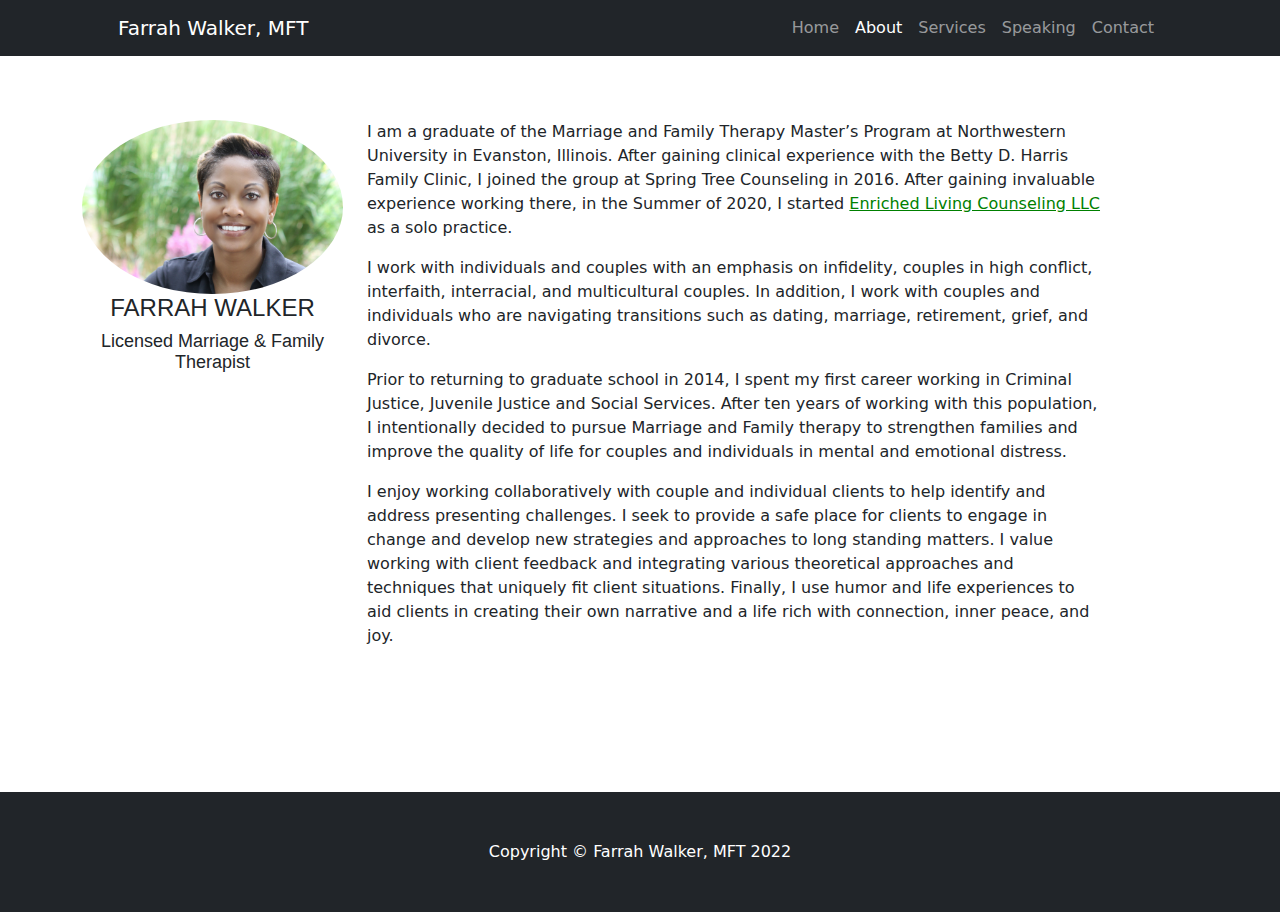
==== about.html @ 09349274 "new site" ====
<!DOCTYPE html>
<html lang="en">
    <head>
        <meta charset="utf-8" />
        <meta name="viewport" content="width=device-width, initial-scale=1, shrink-to-fit=no" />
        <meta name="description" content="" />
        <meta name="author" content="" />
        <title>Farrah Walker, MFT</title>
        <!-- Favicon-->
        <link rel="icon" type="image/x-icon" href="assets/favicon.ico" />
        <!-- Core theme CSS (includes Bootstrap)-->
        <link href="css/styles.css" rel="stylesheet" />
        <link href="css/custom.css" rel="stylesheet" />
    </head>
    <body>
        <!-- Responsive navbar-->
        <nav class="navbar navbar-expand-lg navbar-dark bg-dark">
            <div class="container px-5">
                <a class="navbar-brand" href="#!">Farrah Walker, MFT</a>
                <button class="navbar-toggler" type="button" data-bs-toggle="collapse" data-bs-target="#navbarSupportedContent" aria-controls="navbarSupportedContent" aria-expanded="false" aria-label="Toggle navigation"><span class="navbar-toggler-icon"></span></button>
                <div class="collapse navbar-collapse" id="navbarSupportedContent">
                    <ul class="navbar-nav ms-auto mb-2 mb-lg-0">
                        <li class="nav-item"><a class="nav-link" href="index.html">Home</a></li>
                        <li class="nav-item"><a class="nav-link active" aria-current="page" href="#">About</a></li>
                        <li class="nav-item"><a class="nav-link" href="services.html">Services</a></li>
                        <li class="nav-item"><a class="nav-link" href="speaking.html">Speaking</a></li>
                        <li class="nav-item"><a class="nav-link" href="contact.html">Contact</a></li>
                    </ul>
                </div>
            </div>
        </nav>
        <!-- Page Content-->
        <div class="container home">
            <div class="row">
                <div class="col-md-3 justify-content-md-center" >
                    <img class="rounded-circle" src="img/header.jpg" width="100%" alt="farrah with short hair, smiling and wearing glasses"></img>
                    <h1 class="text-center">Farrah Walker</h1>
                    <h2 class="text-center">Licensed Marriage & Family Therapist</h2>
                </div> <!-- end image column-->

                <div class="col-md-8">
                    <p class="text-faded">
                        I am a graduate of the Marriage and Family Therapy Master’s Program at Northwestern University in Evanston, Illinois. After gaining clinical experience with the Betty D. Harris Family Clinic, I joined the group at Spring Tree Counseling in 2016. After gaining invaluable experience working there, in the Summer of 2020, I started <a href="https://enrichedlivingcounseling.com/">Enriched Living Counseling LLC</a> as a solo practice. 
                    </p>    

                    <p class="text-faded">
                        I work with individuals and couples with an emphasis on infidelity, couples in high conflict, interfaith, interracial, and multicultural couples. In addition, I work with couples and individuals who are navigating transitions such as dating, marriage, retirement, grief, and divorce. 
                    </p>

                    <p class="text-faded">
                        Prior to returning to graduate school in 2014, I spent my first career working in Criminal Justice, Juvenile Justice and Social Services.  After ten years of working with this population, I intentionally decided to pursue Marriage and Family therapy to strengthen families and improve the quality of life for couples and individuals in mental and emotional distress.  
                    </p>

                    <p class="text-faded">
                        I enjoy working collaboratively with couple and individual clients to help identify and address presenting challenges. I seek to provide a safe place for clients to engage in change and develop new strategies and approaches to long standing matters. I value working with client feedback and integrating various theoretical approaches and techniques that uniquely fit client situations. Finally, I use humor and life experiences to aid clients in creating their own narrative and a life rich with connection, inner peace, and joy.  
                    </p>
                </div>
            </div>
        </div>
        </div>
        <!-- Footer-->
        <footer class="py-5 bg-dark">
            <div class="container px-4 px-lg-5"><p class="m-0 text-center text-white">Copyright &copy; Farrah Walker, MFT 2022</p></div>
        </footer>
        <!-- Bootstrap core JS-->
        <script src="https://cdn.jsdelivr.net/npm/bootstrap@5.1.3/dist/js/bootstrap.bundle.min.js"></script>
        <!-- Core theme JS-->
        <script src="js/scripts.js"></script>
    </body>
</html>
---- css/custom.css ----
.home{
   padding-top: 5%; 
   padding-bottom: 10%;
}
.home-cards{
    padding-top: 2%;
}
p.highlight-text{
    font-size: x-large;
}
h1, h2, h3{
    font-family: "Segoe UI", Arial, sans-serif;
}
h1{
    font-size: x-large;
    text-transform: uppercase;
}
h2{
    font-size: large;
}
h3{

    font-weight:  normal;
}
a{
    color:  green;
}
a:hover{
    background: black;
    color:  white;
}
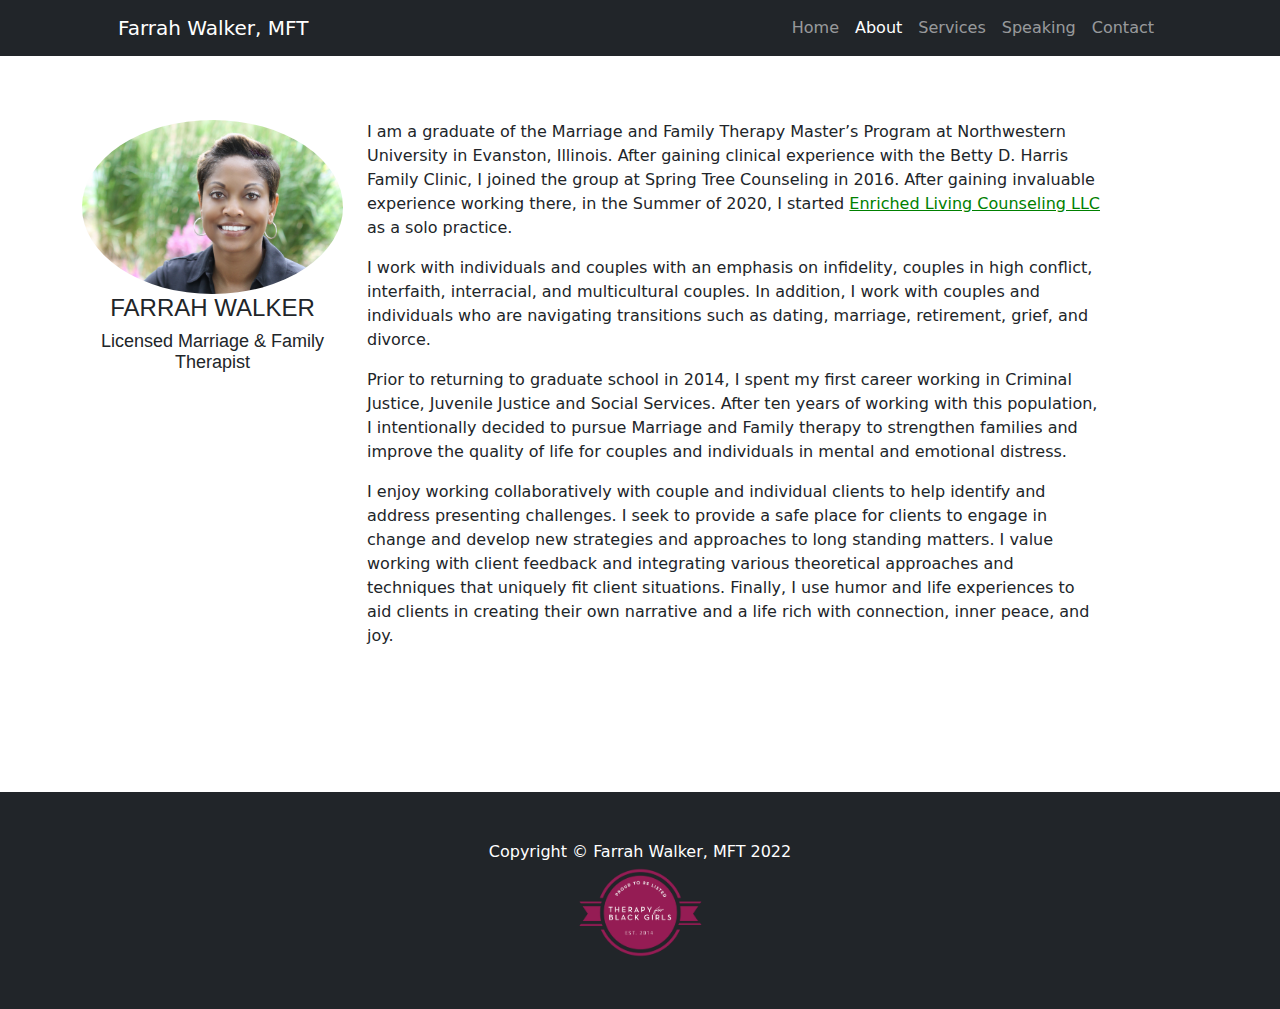
==== commit df282c2c: "logo in footer, spelled out email" ====
--- a/about.html
+++ b/about.html
@@ -20,11 +20,11 @@
                 <button class="navbar-toggler" type="button" data-bs-toggle="collapse" data-bs-target="#navbarSupportedContent" aria-controls="navbarSupportedContent" aria-expanded="false" aria-label="Toggle navigation"><span class="navbar-toggler-icon"></span></button>
                 <div class="collapse navbar-collapse" id="navbarSupportedContent">
                     <ul class="navbar-nav ms-auto mb-2 mb-lg-0">
-                        <li class="nav-item"><a class="nav-link" href="index.html">Home</a></li>
+                        <li class="nav-item"><a class="nav-link" href="index">Home</a></li>
                         <li class="nav-item"><a class="nav-link active" aria-current="page" href="#">About</a></li>
-                        <li class="nav-item"><a class="nav-link" href="services.html">Services</a></li>
-                        <li class="nav-item"><a class="nav-link" href="speaking.html">Speaking</a></li>
-                        <li class="nav-item"><a class="nav-link" href="contact.html">Contact</a></li>
+                        <li class="nav-item"><a class="nav-link" href="services">Services</a></li>
+                        <li class="nav-item"><a class="nav-link" href="speaking">Speaking</a></li>
+                        <li class="nav-item"><a class="nav-link" href="contact">Contact</a></li>
                     </ul>
                 </div>
             </div>
@@ -61,6 +61,7 @@
         <!-- Footer-->
         <footer class="py-5 bg-dark">
             <div class="container px-4 px-lg-5"><p class="m-0 text-center text-white">Copyright &copy; Farrah Walker, MFT 2022</p></div>
+            <img class="d-block mx-auto" src="img/TFBG-Logo-Wine.PNG" alt="therapy for black girls logo" width="10%">
         </footer>
         <!-- Bootstrap core JS-->
         <script src="https://cdn.jsdelivr.net/npm/bootstrap@5.1.3/dist/js/bootstrap.bundle.min.js"></script>
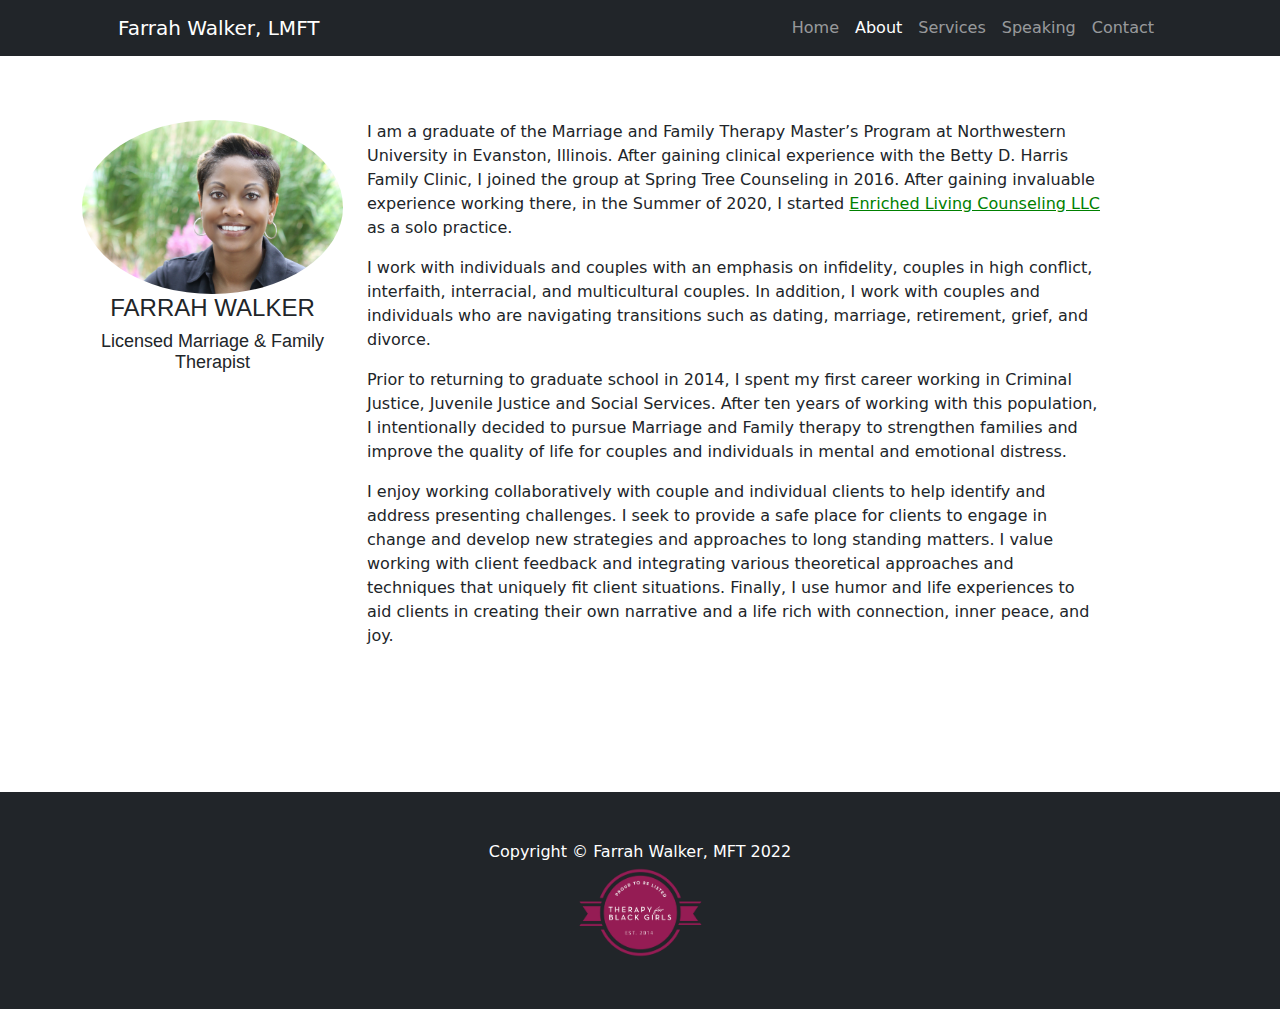
==== commit 0d0f82c7: "change to lmft, secure email,typo" ====
--- a/about.html
+++ b/about.html
@@ -5,7 +5,7 @@
         <meta name="viewport" content="width=device-width, initial-scale=1, shrink-to-fit=no" />
         <meta name="description" content="" />
         <meta name="author" content="" />
-        <title>Farrah Walker, MFT</title>
+        <title>Farrah Walker, LMFT: About</title>
         <!-- Favicon-->
         <link rel="icon" type="image/x-icon" href="assets/favicon.ico" />
         <!-- Core theme CSS (includes Bootstrap)-->
@@ -16,7 +16,7 @@
         <!-- Responsive navbar-->
         <nav class="navbar navbar-expand-lg navbar-dark bg-dark">
             <div class="container px-5">
-                <a class="navbar-brand" href="#!">Farrah Walker, MFT</a>
+                <a class="navbar-brand" href="#!">Farrah Walker, LMFT</a>
                 <button class="navbar-toggler" type="button" data-bs-toggle="collapse" data-bs-target="#navbarSupportedContent" aria-controls="navbarSupportedContent" aria-expanded="false" aria-label="Toggle navigation"><span class="navbar-toggler-icon"></span></button>
                 <div class="collapse navbar-collapse" id="navbarSupportedContent">
                     <ul class="navbar-nav ms-auto mb-2 mb-lg-0">
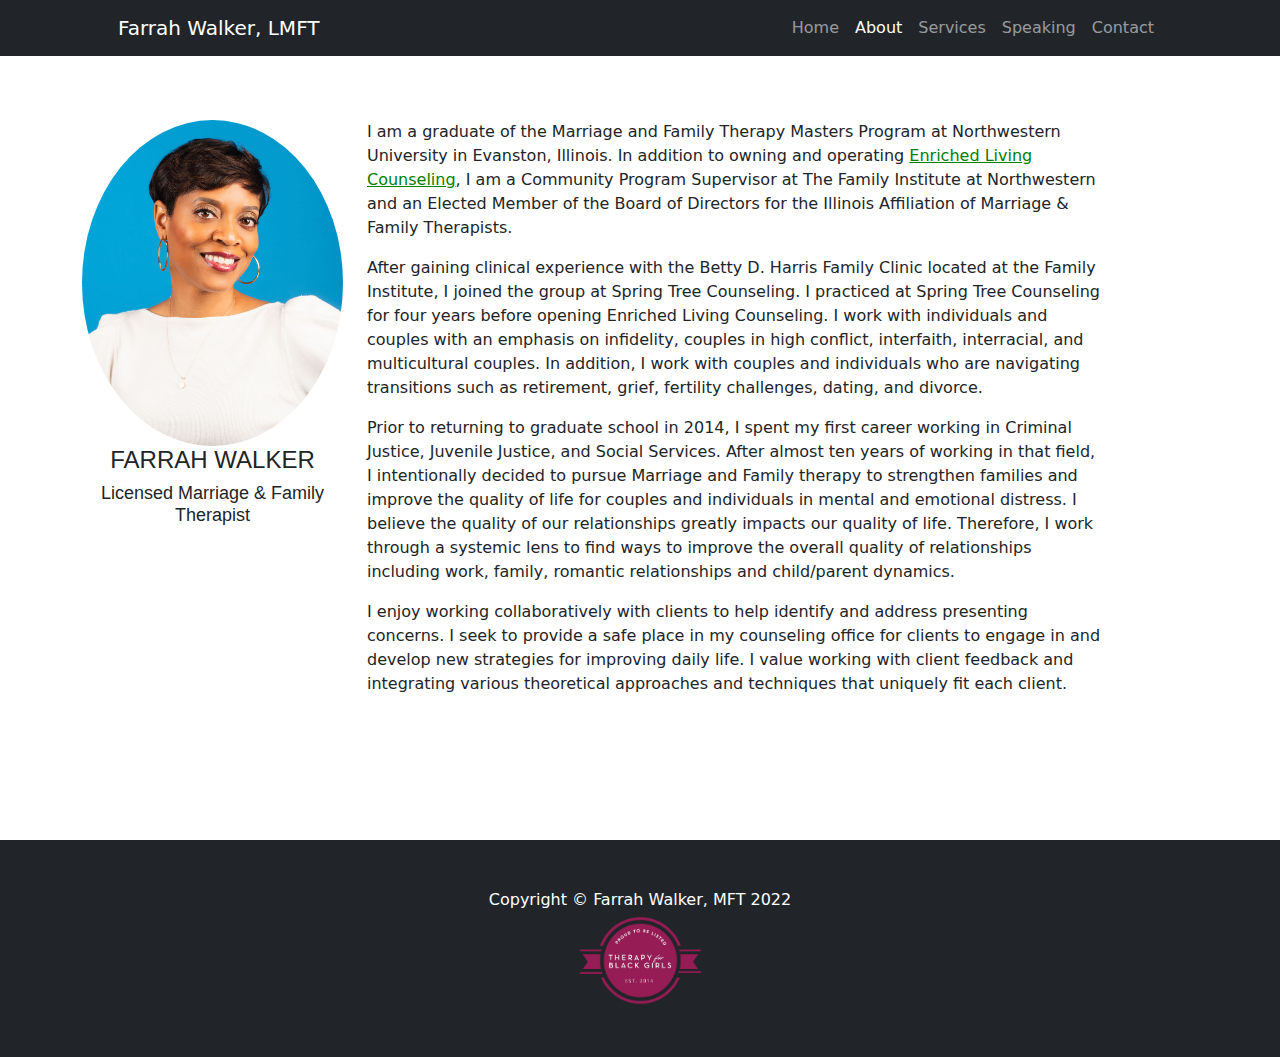
==== commit 4b6b30b8: "new bio, headshots, and talk details" ====
--- a/about.html
+++ b/about.html
@@ -33,26 +33,26 @@
         <div class="container home">
             <div class="row">
                 <div class="col-md-3 justify-content-md-center" >
-                    <img class="rounded-circle" src="img/header.jpg" width="100%" alt="farrah with short hair, smiling and wearing glasses"></img>
+                    <img class="rounded-circle" src="img/FarrahHeadshot.jpg" width="100%" alt="farrah with short hair and wearing a white shirt, smiling"></img>
                     <h1 class="text-center">Farrah Walker</h1>
                     <h2 class="text-center">Licensed Marriage & Family Therapist</h2>
                 </div> <!-- end image column-->
 
                 <div class="col-md-8">
                     <p class="text-faded">
-                        I am a graduate of the Marriage and Family Therapy Master’s Program at Northwestern University in Evanston, Illinois. After gaining clinical experience with the Betty D. Harris Family Clinic, I joined the group at Spring Tree Counseling in 2016. After gaining invaluable experience working there, in the Summer of 2020, I started <a href="https://enrichedlivingcounseling.com/">Enriched Living Counseling LLC</a> as a solo practice. 
+                        I am a graduate of the Marriage and Family Therapy Masters Program at Northwestern University in Evanston, Illinois. In addition to owning and operating <a href="https://enrichedlivingcounseling.com/">Enriched Living Counseling</a>, I am a Community Program Supervisor at The Family Institute at Northwestern and an Elected Member of the Board of Directors for the Illinois Affiliation of Marriage & Family Therapists. 
                     </p>    
 
                     <p class="text-faded">
-                        I work with individuals and couples with an emphasis on infidelity, couples in high conflict, interfaith, interracial, and multicultural couples. In addition, I work with couples and individuals who are navigating transitions such as dating, marriage, retirement, grief, and divorce. 
+                        After gaining clinical experience with the Betty D. Harris Family Clinic located at the Family Institute, I joined the group at Spring Tree Counseling. I practiced at Spring Tree Counseling for four years before opening Enriched Living Counseling. I work with individuals and couples with an emphasis on infidelity, couples in high conflict, interfaith, interracial, and multicultural couples. In addition, I work with couples and individuals who are navigating transitions such as retirement, grief, fertility challenges, dating, and divorce. 
                     </p>
 
                     <p class="text-faded">
-                        Prior to returning to graduate school in 2014, I spent my first career working in Criminal Justice, Juvenile Justice and Social Services.  After ten years of working with this population, I intentionally decided to pursue Marriage and Family therapy to strengthen families and improve the quality of life for couples and individuals in mental and emotional distress.  
+                        Prior to returning to graduate school in 2014, I spent my first career working in Criminal Justice, Juvenile Justice, and Social Services. After almost ten years of working in that field, I intentionally decided to pursue Marriage and Family therapy to strengthen families and improve the quality of life for couples and individuals in mental and emotional distress. I believe the quality of our relationships greatly impacts our quality of life. Therefore, I work through a systemic lens to find ways to improve the overall quality of relationships including work, family, romantic relationships and child/parent dynamics.  
                     </p>
 
                     <p class="text-faded">
-                        I enjoy working collaboratively with couple and individual clients to help identify and address presenting challenges. I seek to provide a safe place for clients to engage in change and develop new strategies and approaches to long standing matters. I value working with client feedback and integrating various theoretical approaches and techniques that uniquely fit client situations. Finally, I use humor and life experiences to aid clients in creating their own narrative and a life rich with connection, inner peace, and joy.  
+                        I enjoy working collaboratively with clients to help identify and address presenting concerns. I seek to provide a safe place in my counseling office for clients to engage in and develop new strategies for improving daily life. I value working with client feedback and integrating various theoretical approaches and techniques that uniquely fit each client.  
                     </p>
                 </div>
             </div>
